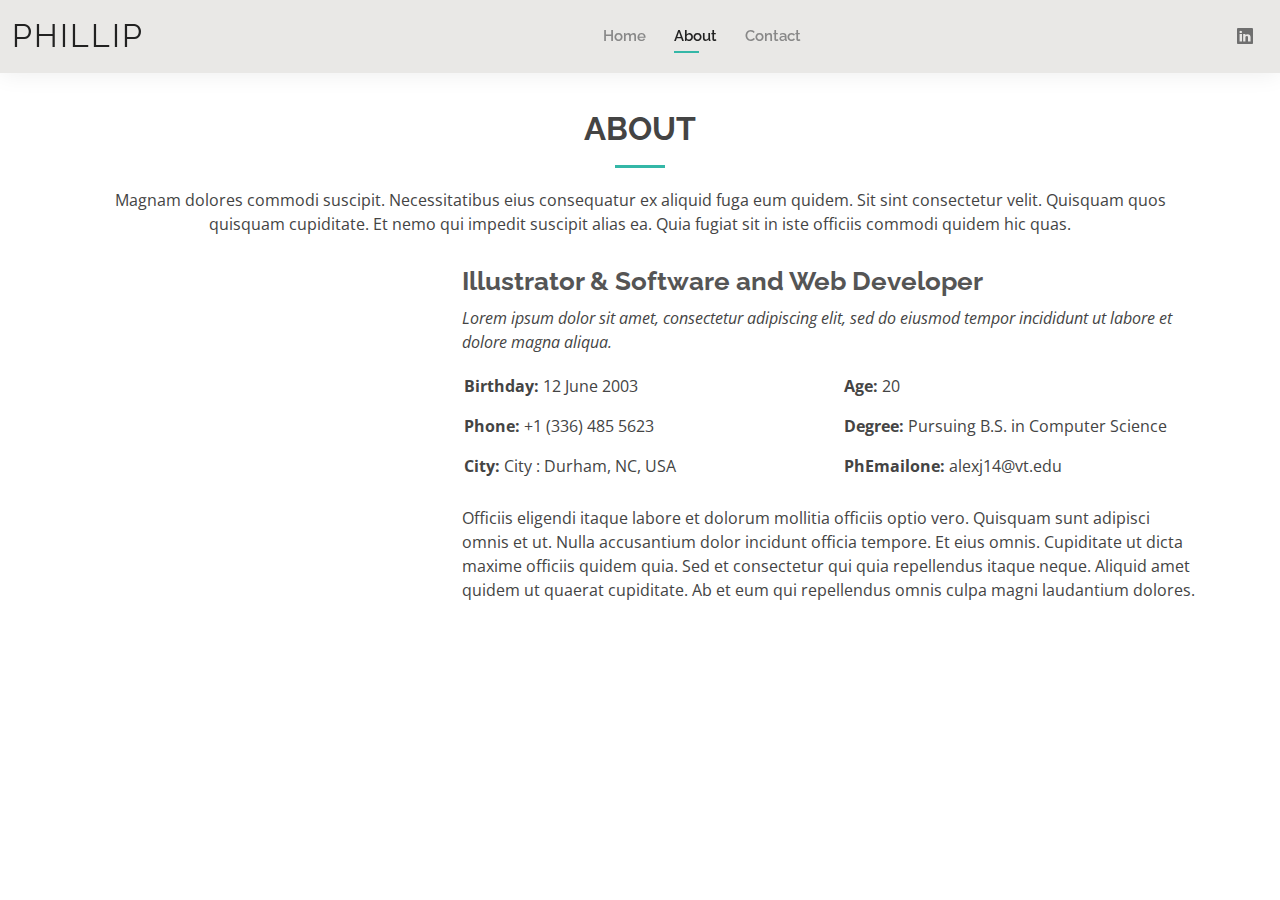
==== about.html @ 6d172d25 "Filled out most of Kelly template" ====
<!DOCTYPE html>
<html lang="en">

<head>
  <meta charset="utf-8">
  <meta content="width=device-width, initial-scale=1.0" name="viewport">

  <title>About - Phillip Jordan</title>
  <meta content="" name="description">
  <meta content="" name="keywords">

  <!-- Favicons -->
  <link href="assets/img/favicon.png" rel="icon">
  <link href="assets/img/apple-touch-icon.png" rel="apple-touch-icon">

  <!-- Google Fonts -->
  <link href="https://fonts.googleapis.com/css?family=Open+Sans:300,300i,400,400i,600,600i,700,700i|Raleway:300,300i,400,400i,500,500i,600,600i,700,700i|Poppins:300,300i,400,400i,500,500i,600,600i,700,700i" rel="stylesheet">

  <!-- Vendor CSS Files -->
  <link href="assets/vendor/aos/aos.css" rel="stylesheet">
  <link href="assets/vendor/bootstrap/css/bootstrap.min.css" rel="stylesheet">
  <link href="assets/vendor/bootstrap-icons/bootstrap-icons.css" rel="stylesheet">
  <link href="assets/vendor/boxicons/css/boxicons.min.css" rel="stylesheet">
  <link href="assets/vendor/glightbox/css/glightbox.min.css" rel="stylesheet">
  <link href="assets/vendor/swiper/swiper-bundle.min.css" rel="stylesheet">

  <!-- Template Main CSS File -->
  <link href="assets/css/style.css" rel="stylesheet">

  <!-- =======================================================
  * Template Name: Kelly
  * Updated: Sep 18 2023 with Bootstrap v5.3.2
  * Template URL: https://bootstrapmade.com/kelly-free-bootstrap-cv-resume-html-template/
  * Author: BootstrapMade.com
  * License: https://bootstrapmade.com/license/
  ======================================================== -->
</head>

<body>

  <!-- ======= Header ======= -->
  <header id="header" class="fixed-top">
    <div class="container-fluid d-flex justify-content-between align-items-center">

      <h1 class="logo me-auto me-lg-0"><a href="index.html">Phillip</a></h1>
      <!-- Uncomment below if you prefer to use an image logo -->
      <!-- <a href="index.html" class="logo"><img src="assets/img/logo.png" alt="" class="img-fluid"></a>-->

      <nav id="navbar" class="navbar order-last order-lg-0">
        <ul>
          <li><a href="index.html">Home</a></li>
          <li><a class="active" href="about.html">About</a></li>
          <li><a href="contact.html">Contact</a></li>
        </ul>
        <i class="bi bi-list mobile-nav-toggle"></i>
      </nav><!-- .navbar -->

      <div class="header-social-links">
        <a href="https://linkedin.com/in/phillip-a-jordan" class="linkedin"><i class="bi bi-linkedin"></i></i></a>
      </div>

    </div>

  </header><!-- End Header -->

  <main id="main">

    <!-- ======= About Section ======= -->
    <section id="about" class="about">
      <div class="container" data-aos="fade-up">

        <div class="section-title">
          <h2>About</h2>
          <p>Magnam dolores commodi suscipit. Necessitatibus eius consequatur ex aliquid fuga eum quidem. Sit sint consectetur velit. Quisquam quos quisquam cupiditate. Et nemo qui impedit suscipit alias ea. Quia fugiat sit in iste officiis commodi quidem hic quas.</p>
        </div>

        <div class="row">
          <div class="col-lg-4">
            <img src="assets/img/about.jpg" class="img-fluid" alt="">
          </div>
          <div class="col-lg-8 pt-4 pt-lg-0 content">
            <h3>Illustrator &amp; Software and Web Developer</h3>
            <p class="fst-italic">
              Lorem ipsum dolor sit amet, consectetur adipiscing elit, sed do eiusmod tempor incididunt ut labore et dolore
              magna aliqua.
            </p>
            <div class="row">
              <div class="col-lg-6">
                <ul>
                  <li><i class="bi bi-rounded-right"></i> <strong>Birthday:</strong> 12 June 2003</li>
                  <li><i class="bi bi-rounded-right"></i> <strong>Phone:</strong> +1 (336) 485 5623</li>
                  <li><i class="bi bi-rounded-right"></i> <strong>City:</strong> City : Durham, NC, USA</li>
                </ul>
              </div>
              <div class="col-lg-6">
                <ul>
                  <li><i class="bi bi-rounded-right"></i> <strong>Age:</strong> 20</li>
                  <li><i class="bi bi-rounded-right"></i> <strong>Degree:</strong> Pursuing B.S. in Computer Science</li>
                  <li><i class="bi bi-rounded-right"></i> <strong>PhEmailone:</strong> alexj14@vt.edu</li>
                </ul>
              </div>
            </div>
            <p>
              Officiis eligendi itaque labore et dolorum mollitia officiis optio vero. Quisquam sunt adipisci omnis et ut. Nulla accusantium dolor incidunt officia tempore. Et eius omnis.
              Cupiditate ut dicta maxime officiis quidem quia. Sed et consectetur qui quia repellendus itaque neque. Aliquid amet quidem ut quaerat cupiditate. Ab et eum qui repellendus omnis culpa magni laudantium dolores.
            </p>
          </div>
        </div>

      </div>
    </section><!-- End About Section -->

      </main><!-- End #main -->

  <div id="preloader"></div>
  <a href="#" class="back-to-top d-flex align-items-center justify-content-center"><i class="bi bi-arrow-up-short"></i></a>

  <!-- Vendor JS Files -->
  <script src="assets/vendor/purecounter/purecounter_vanilla.js"></script>
  <script src="assets/vendor/aos/aos.js"></script>
  <script src="assets/vendor/bootstrap/js/bootstrap.bundle.min.js"></script>
  <script src="assets/vendor/glightbox/js/glightbox.min.js"></script>
  <script src="assets/vendor/isotope-layout/isotope.pkgd.min.js"></script>
  <script src="assets/vendor/swiper/swiper-bundle.min.js"></script>
  <script src="assets/vendor/waypoints/noframework.waypoints.js"></script>
  <script src="assets/vendor/php-email-form/validate.js"></script>

  <!-- Template Main JS File -->
  <script src="assets/js/main.js"></script>

</body>

</html>
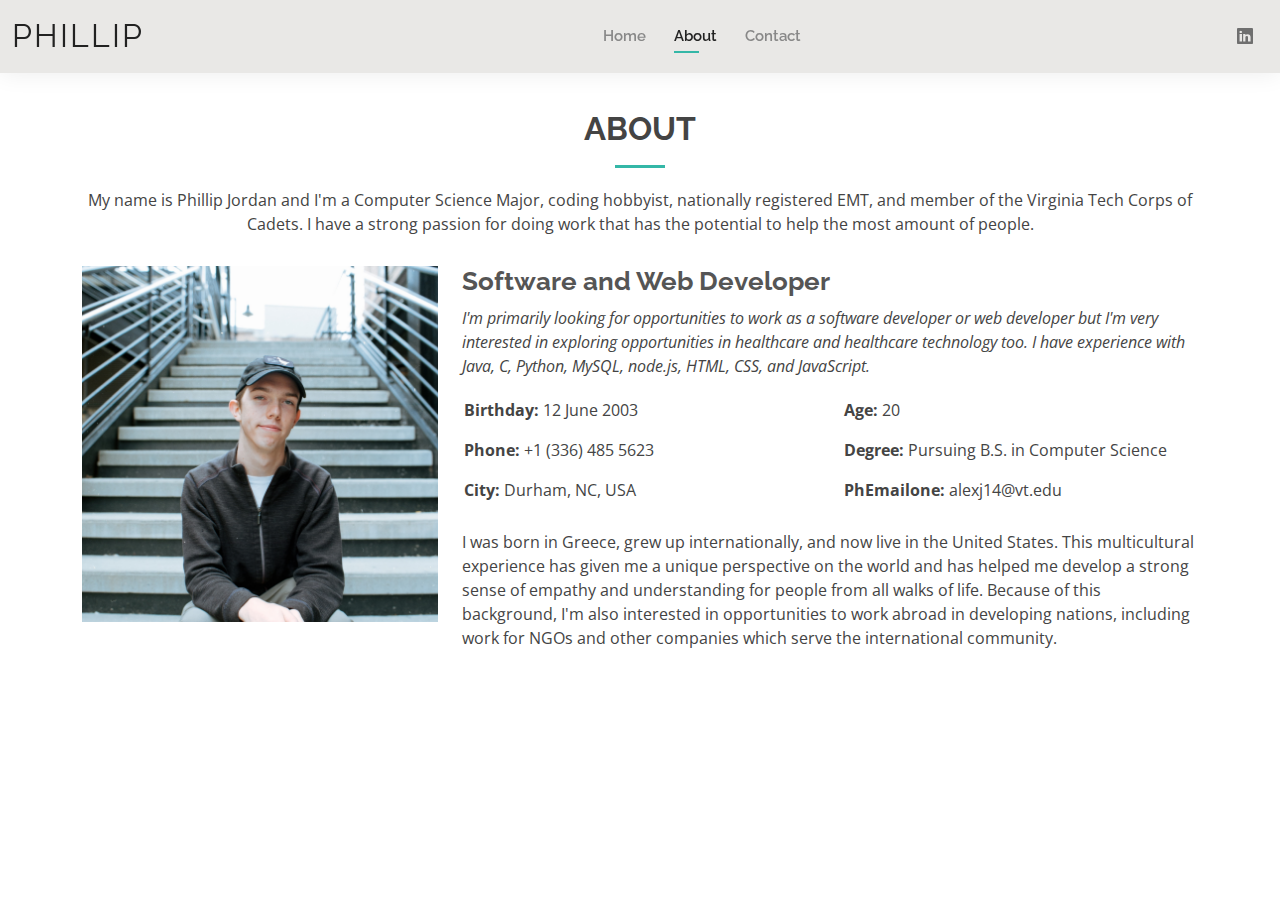
==== commit 266a3470: "image and text changes" ====
--- a/about.html
+++ b/about.html
@@ -10,8 +10,6 @@
   <meta content="" name="keywords">
 
   <!-- Favicons -->
-  <link href="assets/img/favicon.png" rel="icon">
-  <link href="assets/img/apple-touch-icon.png" rel="apple-touch-icon">
 
   <!-- Google Fonts -->
   <link href="https://fonts.googleapis.com/css?family=Open+Sans:300,300i,400,400i,600,600i,700,700i|Raleway:300,300i,400,400i,500,500i,600,600i,700,700i|Poppins:300,300i,400,400i,500,500i,600,600i,700,700i" rel="stylesheet">
@@ -71,7 +69,8 @@
 
         <div class="section-title">
           <h2>About</h2>
-          <p>Magnam dolores commodi suscipit. Necessitatibus eius consequatur ex aliquid fuga eum quidem. Sit sint consectetur velit. Quisquam quos quisquam cupiditate. Et nemo qui impedit suscipit alias ea. Quia fugiat sit in iste officiis commodi quidem hic quas.</p>
+          <p>My name is Phillip Jordan and I'm a Computer Science Major, coding hobbyist, nationally registered EMT, and member of the Virginia Tech Corps of Cadets.
+            I have a strong passion for doing work that has the potential to help the most amount of people.</p>
         </div>
 
         <div class="row">
@@ -79,17 +78,17 @@
             <img src="assets/img/about.jpg" class="img-fluid" alt="">
           </div>
           <div class="col-lg-8 pt-4 pt-lg-0 content">
-            <h3>Illustrator &amp; Software and Web Developer</h3>
+            <h3>Software and Web Developer</h3>
             <p class="fst-italic">
-              Lorem ipsum dolor sit amet, consectetur adipiscing elit, sed do eiusmod tempor incididunt ut labore et dolore
-              magna aliqua.
+              I'm primarily looking for opportunities to work as a software developer or web developer but I'm very interested in exploring
+              opportunities in healthcare and healthcare technology too. I have experience with Java, C, Python, MySQL, node.js, HTML, CSS, and JavaScript.
             </p>
             <div class="row">
               <div class="col-lg-6">
                 <ul>
                   <li><i class="bi bi-rounded-right"></i> <strong>Birthday:</strong> 12 June 2003</li>
                   <li><i class="bi bi-rounded-right"></i> <strong>Phone:</strong> +1 (336) 485 5623</li>
-                  <li><i class="bi bi-rounded-right"></i> <strong>City:</strong> City : Durham, NC, USA</li>
+                  <li><i class="bi bi-rounded-right"></i> <strong>City:</strong> Durham, NC, USA</li>
                 </ul>
               </div>
               <div class="col-lg-6">
@@ -101,8 +100,10 @@
               </div>
             </div>
             <p>
-              Officiis eligendi itaque labore et dolorum mollitia officiis optio vero. Quisquam sunt adipisci omnis et ut. Nulla accusantium dolor incidunt officia tempore. Et eius omnis.
-              Cupiditate ut dicta maxime officiis quidem quia. Sed et consectetur qui quia repellendus itaque neque. Aliquid amet quidem ut quaerat cupiditate. Ab et eum qui repellendus omnis culpa magni laudantium dolores.
+              I was born in Greece, grew up internationally, and now live in the United States. This multicultural experience has given me a unique perspective
+              on the world and has helped me develop a strong sense of empathy and understanding for people from all walks of life. Because of this background,
+              I'm also interested in opportunities to work abroad in developing nations, including work for NGOs and other companies which serve the international
+              community.
             </p>
           </div>
         </div>
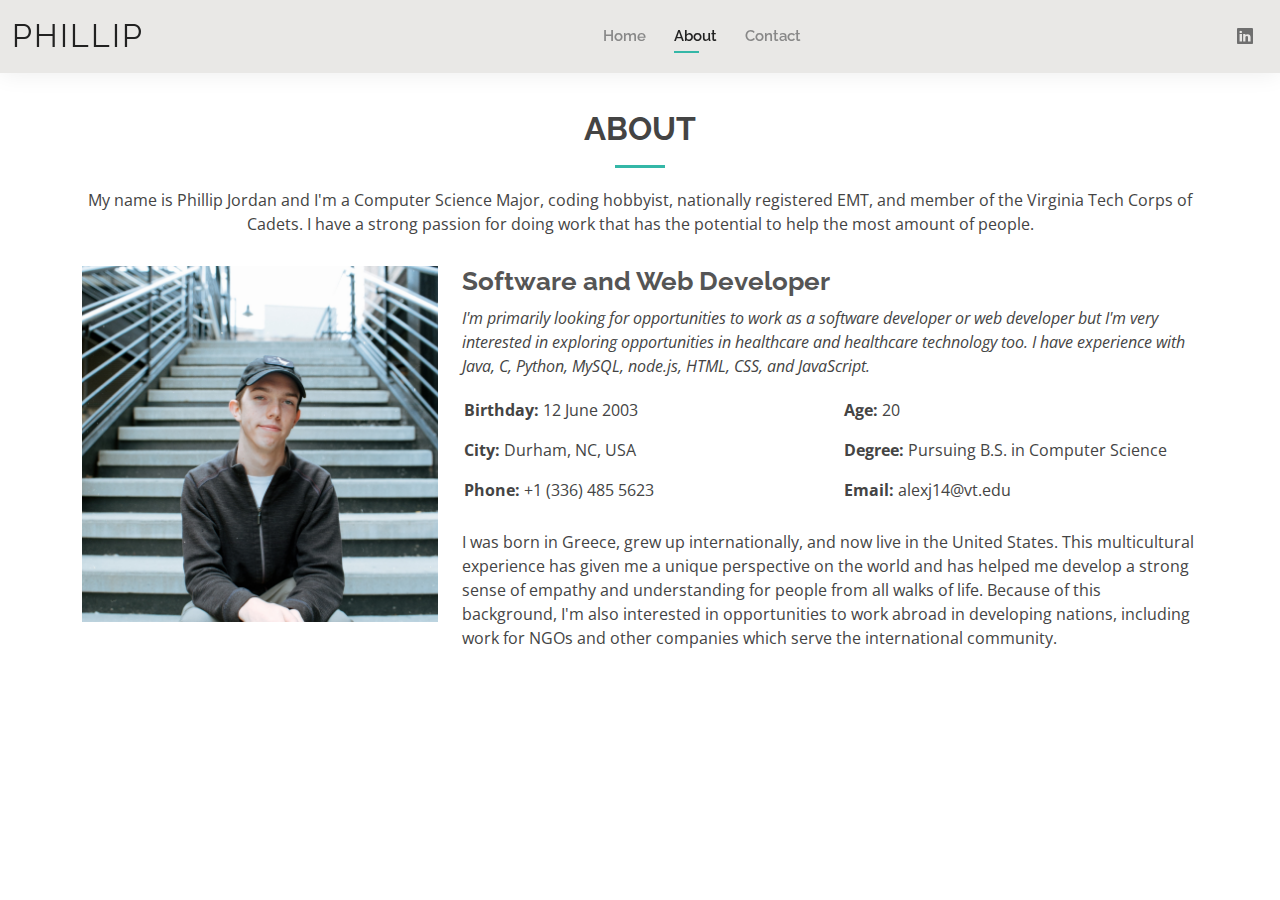
==== commit b0ccdf41: "Changes to about page" ====
--- a/about.html
+++ b/about.html
@@ -87,15 +87,15 @@
               <div class="col-lg-6">
                 <ul>
                   <li><i class="bi bi-rounded-right"></i> <strong>Birthday:</strong> 12 June 2003</li>
+                  <li><i class="bi bi-rounded-right"></i> <strong>City:</strong> Durham, NC, USA</li>
                   <li><i class="bi bi-rounded-right"></i> <strong>Phone:</strong> +1 (336) 485 5623</li>
-                  <li><i class="bi bi-rounded-right"></i> <strong>City:</strong> Durham, NC, USA</li>
                 </ul>
               </div>
               <div class="col-lg-6">
                 <ul>
                   <li><i class="bi bi-rounded-right"></i> <strong>Age:</strong> 20</li>
                   <li><i class="bi bi-rounded-right"></i> <strong>Degree:</strong> Pursuing B.S. in Computer Science</li>
-                  <li><i class="bi bi-rounded-right"></i> <strong>PhEmailone:</strong> alexj14@vt.edu</li>
+                  <li><i class="bi bi-rounded-right"></i> <strong>Email:</strong> alexj14@vt.edu</li>
                 </ul>
               </div>
             </div>
